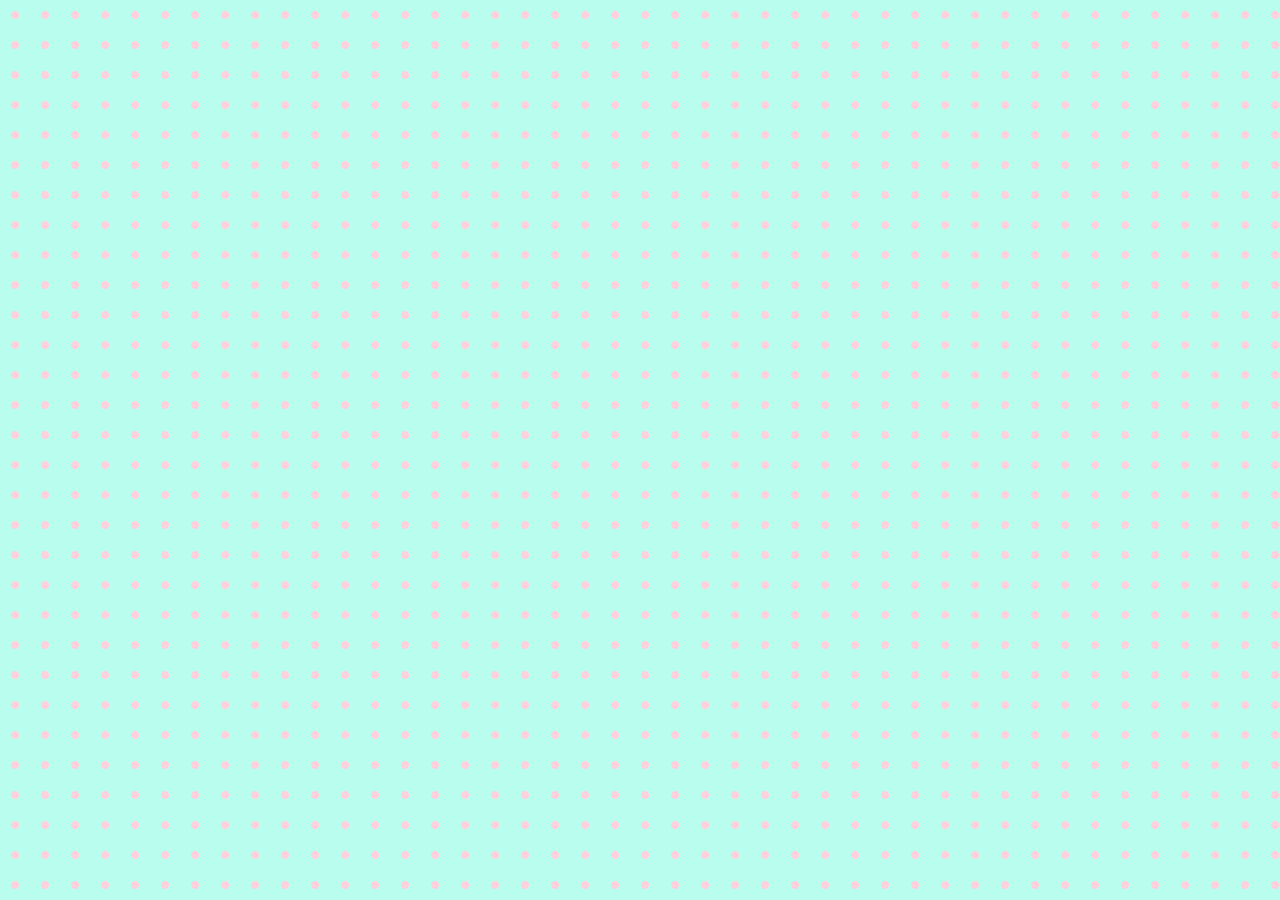
==== contactos.html @ 98c74bb3 "nosotros" ====
<!DOCTYPE html>
<html lang="en">
<head>
    <!-- Google tag (gtag.js) -->
<script async src="https://www.googletagmanager.com/gtag/js?id=G-ZCE1CV7KB9"></script>
<script>
  window.dataLayer = window.dataLayer || [];
  function gtag(){dataLayer.push(arguments);}
  gtag('js', new Date());

  gtag('config', 'G-ZCE1CV7KB9');
</script>
<link rel="stylesheet" href="https://cdn.jsdelivr.net/npm/swiper@11/swiper-bundle.min.css" />
    <meta charset="UTF-8">
    <meta name="viewport" content="width=device-width, initial-scale=1.0">
    <title>Bunnies Bakery</title>
        <!-- Google Fonts -->
    <link href="https://fonts.googleapis.com/css2?family=Poppins:wght@300;400;600&display=swap" rel="stylesheet">
    <link rel="stylesheet" href="estilos.css">
    <link rel='stylesheet' href='https://cdn-uicons.flaticon.com/4.0.0/uicons-bold-straight/css/uicons-bold-straight.css'>
    <link rel='stylesheet' href='https://cdn-uicons.flaticon.com/4.0.0/uicons-solid-rounded/css/uicons-solid-rounded.css'>
    <link rel="shortcut icon" href="Img/WhatsApp Image 2026-05-26 at 7.17.47 AM.jpeg" type="image/x-icon">
</head>
<body>
    
</body>
</html>
---- estilos.css ----
:root {
    --blanco: #ffffff;             /* Color de fondo del menú (ahora será blanco sólido) */
    --color-primario: #00bcd4;     /* Color turquesa para el botón de Login y detalles */
    --color-oscuro: #2b2b2b;       /* Color para el texto del menú */
    --color-texto: #555555;        /* Color para el texto del submenú */
    --transicion: all 0.3s ease;   /* Animaciones suaves */
    --sombra: 0 4px 20px rgba(0,0,0,0.08);
}

body {
    background-color: #b9fdee; 
    background-image: radial-gradient(#FFD1DC 20%, transparent 20%),
                      radial-gradient(#FFD1DC 20%, transparent 20%);
    background-size: 30px 30px; 
    font-family: 'Segoe UI', Tahoma, Geneva, Verdana, sans-serif;
    margin: 0;
    padding: 20px;
    color: #333;
    }

/* Contenedor centrado */
.container {
    width: 90%;
    max-width: 1200px; /* Ancho máximo */
    margin: 0 auto; /* Centrar */
}

/* --- 2. HEADER Y LOGO --- */
header {
    background: var(--blanco); /* Fondo blanco */
    padding: 15px 0;
    box-shadow: 0 2px 15px rgba(0,0,0,0.05); /* Sombra ligera */
    position: sticky; /* Se queda fijo arriba */
    top: 0;
    z-index: 1000; /* Siempre encima */
}

/* Alinea logo y menú */
header .container {
    display: flex;
    justify-content: space-between;
    align-items: center;
}

/* CONFIGURACIÓN DEL LOGO */
.logo img {
    height: 55px; /* Tamaño del logo */
    width: auto;
    display: block;
}

/* --- 3. NAVEGACIÓN Y MENÚ --- */
.nav-menu {
    display: flex; /* Menú en fila */
    list-style: none; /* Quita viñetas */
    align-items: center;
}

/* Separación entre opciones */
.nav-menu > li {
    margin-left: 25px;
    position: relative; /* Necesario para submenú */
}

/* Estilo de enlaces */
.nav-menu a {
    text-decoration: none;
    color: var(--color-oscuro);
    font-weight: 500;
    padding: 10px 0;
    transition: var(--transicion);
    display: block;

    /* Permite alinear iconos con texto */
    display: inline-flex; 
    align-items: center; 
    gap: 8px; 
    text-decoration: none; 
    color: inherit;
}

/* Línea animada debajo del menú */
.nav-menu > li > a::after {
    content: '';
    position: absolute;
    width: 0; /* Empieza invisible */
    height: 2px;
    bottom: 0;
    left: 0;
    background-color: var(--color-primario);
    transition: var(--transicion);
}

/* Cuando pasas el mouse aparece la línea */
.nav-menu > li:hover > a::after {
    width: 100%;
}

/* Cambio de color al pasar el mouse */
.nav-menu a:hover {
    color: var(--color-primario);
}

/* --- 4. SUBMENÚ DESPLEGABLE --- */
.dropdown-content {
    position: absolute;
    top: 120%; /* Debajo del menú */
    left: -20px;
    background: var(--blanco);
    min-width: 220px;
    padding: 15px 0;
    list-style: none;
    border-radius: 12px; /* Bordes redondeados */
    box-shadow: var(--sombra);

    /* Oculto por defecto */
    opacity: 0;
    visibility: hidden;
    transform: translateY(20px); /* Baja un poco */
    transition: var(--transicion);
}

/* Mostrar el submenú al pasar el mouse */
.dropdown:hover .dropdown-content {
    opacity: 1;
    visibility: visible;
    transform: translateY(0);
}

/* Estilo de opciones del submenú */
.dropdown-content li a {
    padding: 12px 25px;
    font-size: 0.9rem;
    color: var(--color-texto);
    font-weight: 400;
}

/* Hover en submenú */
.dropdown-content li a:hover {
    background-color: #f8faff;
    color: var(--color-primario);
    padding-left: 30px; /* Se mueve a la derecha */
}

/* Botón Login resaltado */
.btn-login {
    background-color: var(--color-primario);
    color: var(--blanco) !important;
    padding: 10px 25px !important;
    border-radius: 50px; /* Forma redonda */
    box-shadow: 0 4px 15px rgba(0, 123, 255, 0.3);
}

/* Efecto hover del botón */
.btn-login:hover {
    transform: translateY(-2px); /* Se levanta */
    box-shadow: 0 6px 20px rgba(0, 123, 255, 0.4);
}

/* --- 5. RESPONSIVE --- */
@media (max-width: 850px) {

    /* Header en columna */
    header .container {
        flex-direction: column;
        gap: 20px;
    }

    /* Menú se adapta */
    .nav-menu {
        flex-wrap: wrap;
        justify-content: center;
    }

    .nav-menu li {
        margin: 5px 15px;
    }

    /* Submenú en móvil */
    .dropdown-content {
        position: static; /* Ya no flotante */
        box-shadow: none;
        opacity: 1;
        visibility: visible;
        transform: none;
        display: none; /* Oculto */
        background: #f1f1f1;
    }

    /* Mostrar al hacer hover */
    .dropdown:hover .dropdown-content {
        display: block;
    }
}

/* --- 6. FOOTER 3 COLUMNAS --- */
footer {
    background: #111;
    color: #fff;
    padding: 60px 0 30px;
    margin-top: auto; /* Empuja el footer abajo */
}

/* Grid para dividir en columnas */
.footer-grid {
    display: grid;
    grid-template-columns: repeat(auto-fit, minmax(250px, 1fr)); /* Responsive */
    gap: 40px;
    margin-bottom: 40px;
}

/* Títulos del footer */
.footer-col h4 {
    color: var(--color-primario);
    margin-bottom: 25px;
    font-size: 1.1rem;
    text-transform: uppercase;
    letter-spacing: 1px;
}

/* Texto del footer */
.footer-col p, .footer-col li {
    color: #999;
    font-size: 0.95rem;
    margin-bottom: 12px;
}

/* Quita viñetas */
.footer-col ul { 
    list-style: none; 
}

/* Enlaces del footer */
.footer-col a {
    color: #999;
    text-decoration: none;
    transition: var(--transicion);
}

/* Hover enlaces */
.footer-col a:hover {
    color: var(--blanco);
}

/* Parte inferior del footer */
.footer-bottom {
    text-align: center;
    border-top: 1px solid #222;
    padding-top: 25px;
    color: #555;
    font-size: 0.85rem;
}
 /* ESTILOS CSS PARA ESTA SECCIÓN (Agrégalos a tu bloque <style>) */

    .seccion-info {
        padding: 40px 0;
    }

    .titulo-seccion {
        margin-bottom: 25px;
        color: var(--color-oscuro);
        border-left: 5px solid var(--color-primario);
        padding-left: 15px;
    }

    /* Contenedores Flexbox */
    .contenedor-dos, .contenedor-tres {
        display: flex;
        gap: 20px;
        flex-wrap: wrap; /* Para que sea responsivo */
        margin-bottom: 50px;
    }

    /* Estilo base de los cuadros */
    .cuadro {
        background: var(--blanco);
        border-radius: 12px;
        padding: 20px;
        box-shadow: 0 4px 15px rgba(0,0,0,0.05);
        transition: transform 0.3s ease;
    }

    .cuadro:hover {
        transform: translateY(-5px);
    }

    /* Tamaños específicos */
    .cuadro-grande {
        flex: 1 1 calc(50% - 20px); /* 2 cuadros por fila */
        min-width: 300px;
    }

    .cuadro-pequeno {
        flex: 1 1 calc(33.33% - 20px); /* 3 cuadros por fila */
        min-width: 250px;
        border-top: 3px solid var(--color-primario);
        align-items: center;
    }
.imagen-placeholder {
    width: 100%;
    height: auto;       /* Ya no obligamos a que mida 200px */
    overflow: hidden;
    border-radius: 8px;
    margin-bottom: 15px;
}

.imagen-placeholder img {
    width: 100%;        /* Ocupa todo el ancho disponible */
    height: auto;       /* Mantiene su proporción natural */
    display: block;
}
  
    /* Elementos internos 
    .imagen-placeholder {
        background: #eee;
        height: 150px;
        display: flex;
        align-items: center;
        justify-content: center;
        border-radius: 8px;
        margin-bottom: 15px;
        color: #888;
    }*/

    .leer-mas {
        display: inline-block;
        margin-top: 15px;
        color: var(--color-primario);
        text-decoration: none;
        font-weight: 600;
        font-size: 0.9rem;
    }
    /* Contenedor universal para fotos y videos */
.media-container {
    width: 100%;
    height: 180px;         /* Altura fija para que los 3 cuadros estén parejos */
    background-color: #1a1a1a; /* Fondo oscuro para resaltar el contenido */
    display: flex;
    align-items: center;
    justify-content: center;
    border-radius: 8px;
    margin-bottom: 12px;
    overflow: hidden;
}

/* Ajuste para que se vea TODO (Imagen) */
.media-container img {
    max-width: 100%;
    max-height: 100%;
    object-fit: contain;   /* ESTA ES LA CLAVE: No corta nada */
}

/* Ajuste para que se vea TODO (Video) */
.media-container video {
    width: 100%;
    height: 100%;
    object-fit: contain;   /* ESTA ES LA CLAVE: Muestra el video completo */
    outline: none;
}
/* --- ESTILOS DEL BANNER --- */
.mainBanner {
    width: 100%;
    height: 450px; /* Altura ideal tipo e-commerce */
    position: relative;
}

.mainBanner .swiper-slide {
    position: relative;
    overflow: hidden;
}

.mainBanner img {
    width: 100%;
    height: 100%;
    object-fit: cover; /* Ajuste perfecto de la imagen */
    object-position: center;
}

/* Capa de contenido sobre la imagen */
.banner-content {
    position: absolute;
    top: 0;
    left: 0;
    width: 100%;
    height: 100%;
    display: flex;
    align-items: center; /* Centrado vertical */
    padding-left: 10%; /* Alineado a la izquierda como ML */
    background: linear-gradient(to right, rgba(0,0,0,0.4), transparent); /* Degradado para legibilidad */
}

.text-box {
    color: white;
    max-width: 500px;
}

.text-box span {
    font-size: 0.9rem;
    font-weight: 600;
    letter-spacing: 2px;
    color: var(--color-primario);
}

.text-box h1 {
    font-size: 3rem;
    margin: 10px 0 20px;
    line-height: 1.1;
}

.btn-comprar {
    padding: 12px 30px;
    background: var(--color-primario);
    border: none;
    color: white;
    font-weight: 600;
    border-radius: 5px;
    cursor: pointer;
    transition: transform 0.3s;
}

.btn-comprar:hover {
    transform: scale(1.05);
}

/* --- RESPONSIVE --- */
@media (max-width: 768px) {
    .mainBanner { height: 300px; }
    .text-box h1 { font-size: 1.8rem; }
    .banner-content { padding-left: 5%; }
}
/* --- ESTILOS DEL BANNER --- */
.mainBanner {
    width: 100%;
    height: 450px;
    position: relative;
}

/* Hace que todo el slide sea clickable */
.banner-link {
    text-decoration: none;
    display: block;
    width: 100%;
    height: 100%;
    position: relative;
}

.mainBanner .swiper-slide {
    position: relative;
    overflow: hidden;
}

.mainBanner img {
    width: 100%;
    height: 100%;
    object-fit: cover;
    object-position: center;
    transition: transform 0.5s ease; /* Efecto zoom opcional */
}

/* Zoom suave al pasar el mouse por el banner */
.banner-link:hover img {
    transform: scale(1.05);
}

/* Capa de contenido: Alineada ABAJO a la IZQUIERDA */
.banner-content {
    position: absolute;
    top: 0;
    left: 0;
    width: 100%;
    height: 100%;
    display: flex;
    align-items: flex-end; /* Mueve el texto al fondo */
    justify-content: flex-start; /* Mueve el texto a la izquierda */
    padding: 40px 5%; /* Espacio desde los bordes */
    /* Degradado oscuro desde abajo para que el texto blanco se lea perfecto */
    background: linear-gradient(to top, rgba(0,0,0,0.7) 0%, transparent 40%);
    box-sizing: border-box;
}

.text-box {
    color: white;
    max-width: 80%;
}

.text-box h1 {
    font-size: 2.5rem;
    margin: 0;
    line-height: 1.2;
    font-weight: 600;
    /* Sombra de apoyo */
    text-shadow: 2px 2px 10px rgba(0,0,0,0.5);
}

/* --- RESPONSIVE --- */
@media (max-width: 768px) {
    .mainBanner { height: 300px; }
    .text-box h1 { font-size: 1.5rem; }
    .banner-content { padding: 20px 5%; }
}

.btn-whatsapp {
    position: fixed;
    bottom: 20px;
    right: 20px;
    background-color: #25d366;
    color: white;
    padding: 15px 20px;
    border-radius: 30px;
    text-decoration: none;
    font-weight: bold;
    box-shadow: 0px 4px 10px rgba(0,0,0,0.3);
    z-index: 1000;
    display: flex;
    align-items: center;
}
.btn-whatsapp:hover {
    background-color: #128c7e;
}
html {
    scroll-behavior: smooth; /* Hace que el movimiento sea fluido y no de golpe */
}

/* Aplica esto a tus secciones para que el menú fijo no tape el contenido */
section {
    scroll-margin-top: 90px; /* Ajusta este número según la altura real de tu header */
}
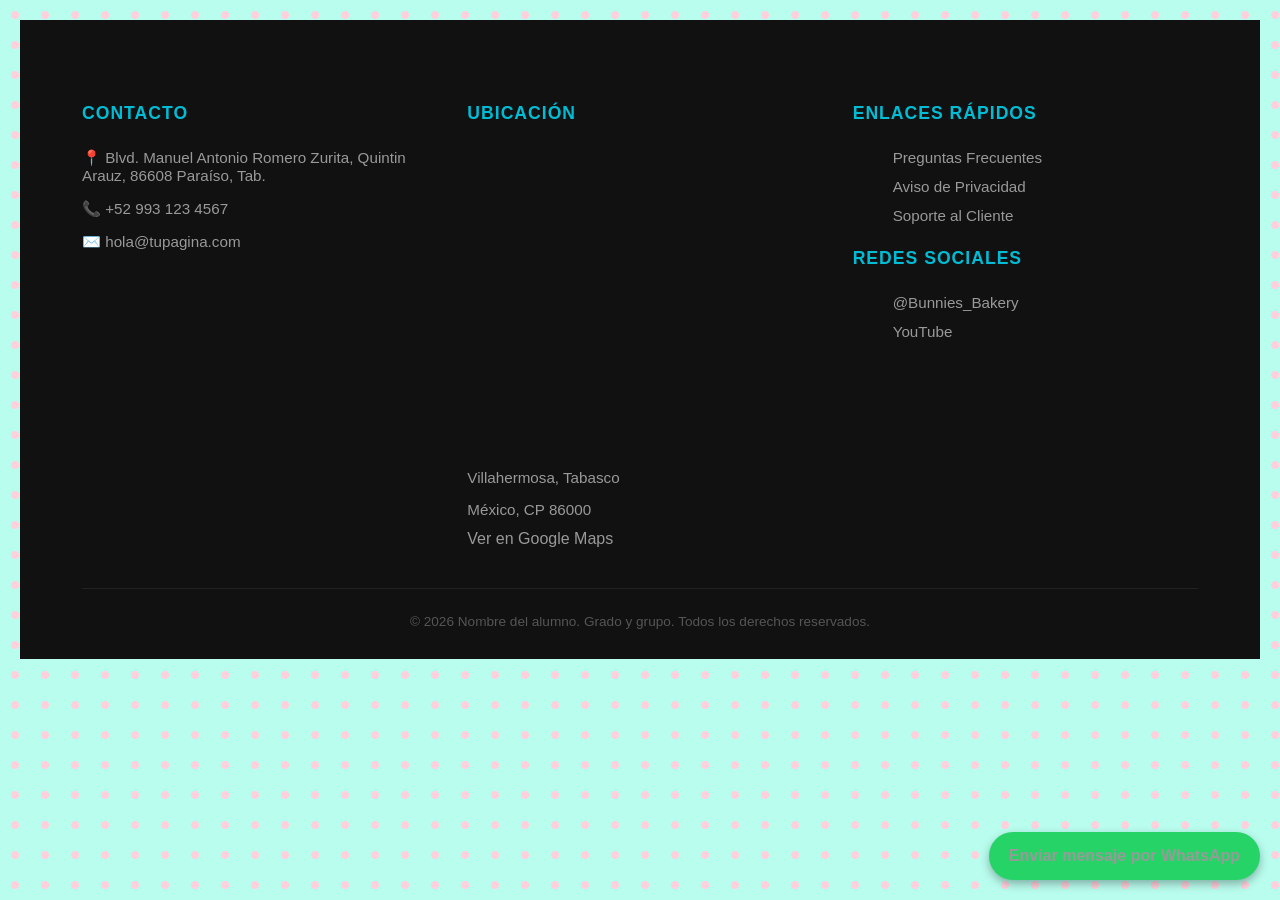
==== commit 46ad48d0: "cosas" ====
--- a/contactos.html
+++ b/contactos.html
@@ -23,5 +23,50 @@
 </head>
 <body>
     
+
+       <footer>
+        <div class="container">
+            <div class="footer-grid">
+                <div class="footer-col">
+                    <h4>Contacto</h4>
+                    <p>📍 Blvd. Manuel Antonio Romero Zurita, Quintin Arauz, 86608 Paraíso, Tab.</p>
+                    <p>📞 +52 993 123 4567</p>
+                    <p>✉️ hola@tupagina.com</p>
+    <a href="https://wa.me/5210000000000?text=Hola,%20me%20gustaría%20recibir%20información%20sobre%20sus%20productos%20o%20servicios." class="btn-whatsapp" target="_blank">
+    Enviar mensaje por WhatsApp
+</a>                    
+                </div>
+                <div class="footer-col">
+                    <h4>Ubicación</h4>
+<iframe src="https://www.google.com/maps/embed?pb=!1m18!1m12!1m3!1d2081.1710682395706!2d-93.21986912402592!3d18.391844035815073!2m3!1f0!2f0!3f0!3m2!1i1024!2i768!4f13.1!3m3!1m2!1s0x85ee8cd7cc8ce477%3A0xe16984e99de48f21!2sPreparatoria%20Augusto%20Hern%C3%A1ndez%20Oliv%C3%A9!5e1!3m2!1ses-419!2smx!4v1779323885756!5m2!1ses-419!2smx" width="300" height="300" style="border:0;" allowfullscreen="" loading="lazy" referrerpolicy="no-referrer-when-downgrade"></iframe>
+                    <p>Villahermosa, Tabasco</p>
+                    <p>México, CP 86000</p>
+                    <a href="#">Ver en Google Maps</a>
+                </div>
+                <div class="footer-col">
+                    <h4>Enlaces Rápidos</h4>
+                    <ul>
+                        <li><a href="#">Preguntas Frecuentes</a></li>
+                        <li><a href="#">Aviso de Privacidad</a></li>
+                        <li><a href="#">Soporte al Cliente</a></li>
+                    </ul>
+                                   <div class="footer-col">
+                    <h4>Redes Sociales</h4>
+                    <ul>
+                                            <li><a href="https://www.instagram.com/bunnies__bakery?utm_source=ig_web_button_share_sheet&igsh=ZDNlZDc0MzIxNw=="><i class="fi fi-brands-instagram"></i>@Bunnies_Bakery</a></li>
+<li><a href="https://youtu.be/ZyW66f4XIy8?si=Dn3nw-MvYvYW6rIR">YouTube</a></li>
+                    </ul>
+                </div>
+                </div>
+            </div>
+            <div class="footer-bottom">
+                &copy; 2026 Nombre del alumno. Grado y grupo. Todos los derechos reservados.
+            </div>
+        </div>
+    </footer>
+
+
+<script src="https://cdn.jsdelivr.net/npm/swiper@11/swiper-bundle.min.js"></script>
+<script src="banner.js"></script>
 </body>
 </html>
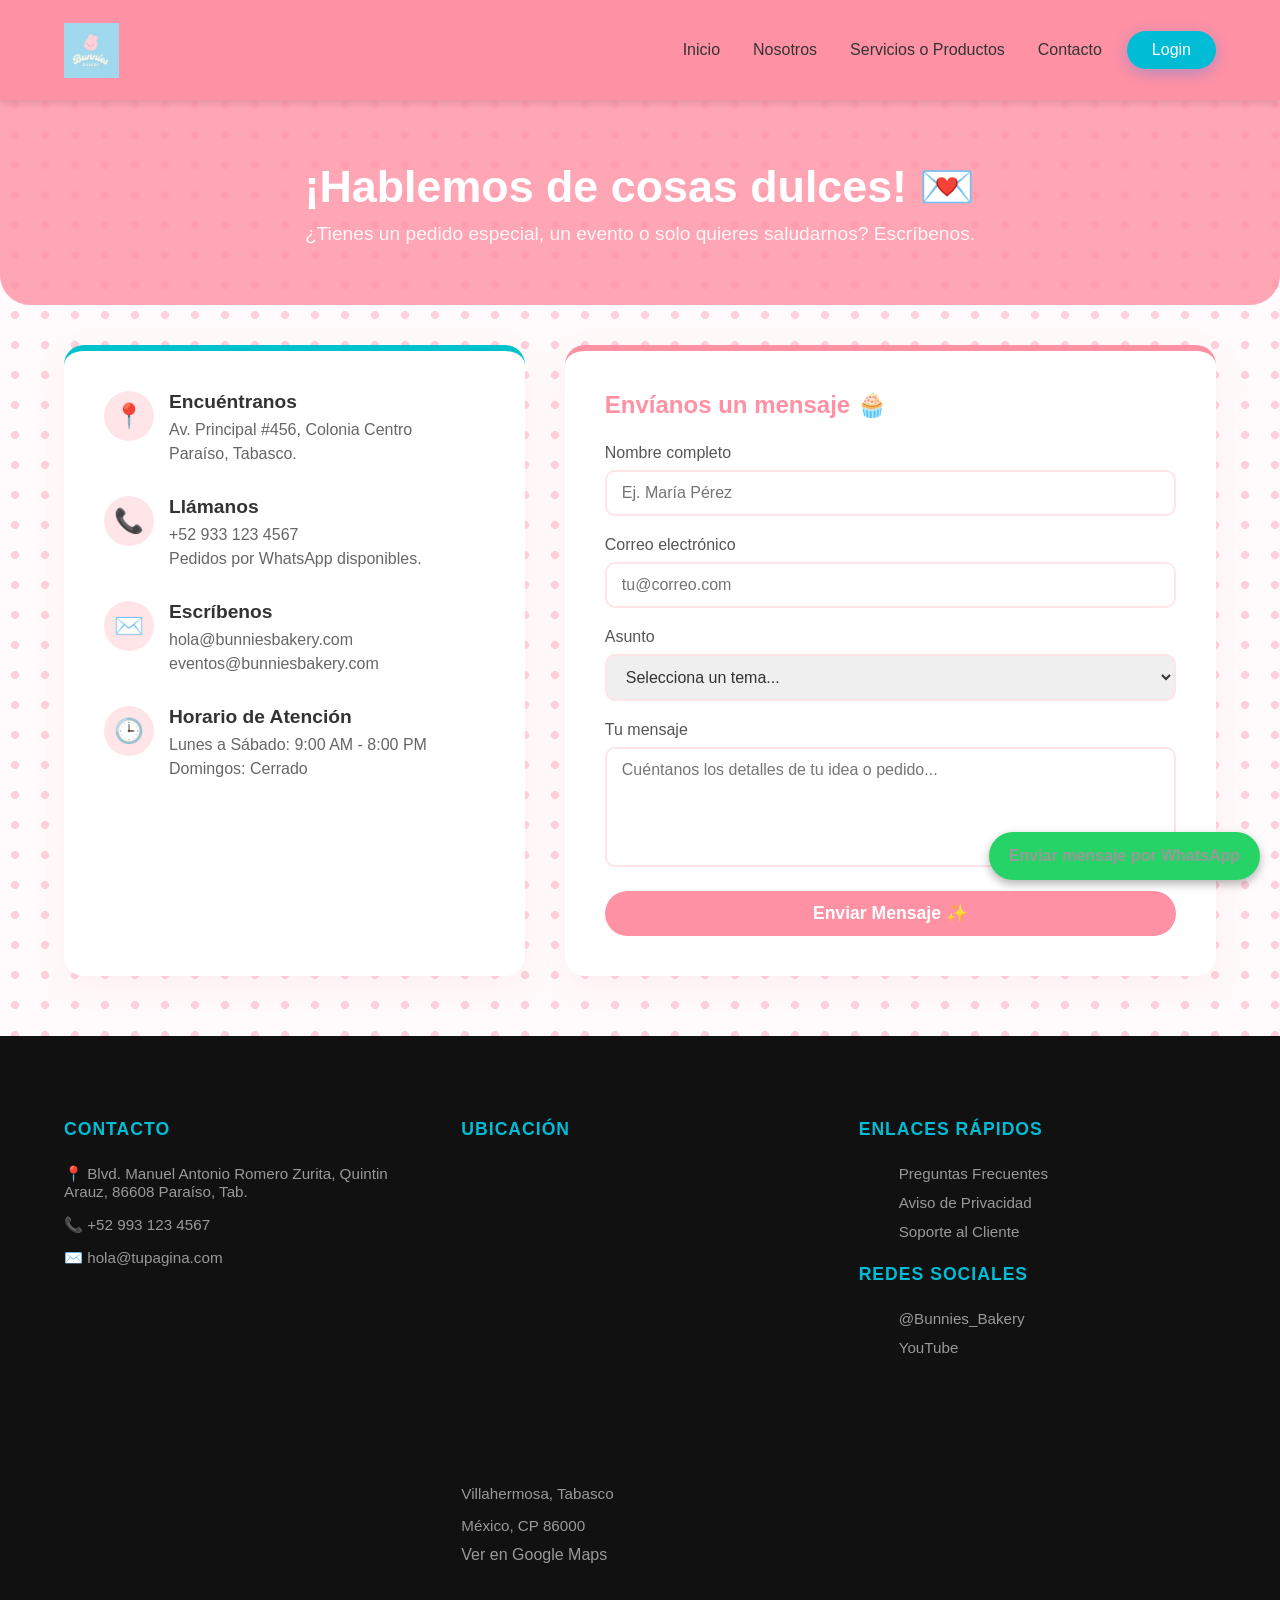
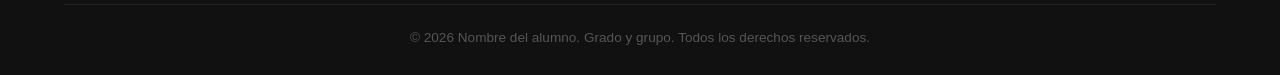
==== commit 80e38544: "contactos" ====
--- a/contactos.html
+++ b/contactos.html
@@ -1,16 +1,10 @@
 <!DOCTYPE html>
-<html lang="en">
+<html lang="es">
 <head>
-    <!-- Google tag (gtag.js) -->
-<script async src="https://www.googletagmanager.com/gtag/js?id=G-ZCE1CV7KB9"></script>
-<script>
-  window.dataLayer = window.dataLayer || [];
-  function gtag(){dataLayer.push(arguments);}
-  gtag('js', new Date());
-
-  gtag('config', 'G-ZCE1CV7KB9');
-</script>
-<link rel="stylesheet" href="https://cdn.jsdelivr.net/npm/swiper@11/swiper-bundle.min.css" />
+    <meta charset="UTF-8">
+    <meta name="viewport" content="width=device-width, initial-scale=1.0">
+    <title>Contacto | Bunnies Bakery</title>
+    <link rel="stylesheet" href="https://cdn.jsdelivr.net/npm/swiper@11/swiper-bundle.min.css" />
     <meta charset="UTF-8">
     <meta name="viewport" content="width=device-width, initial-scale=1.0">
     <title>Bunnies Bakery</title>
@@ -21,8 +15,400 @@
     <link rel='stylesheet' href='https://cdn-uicons.flaticon.com/4.0.0/uicons-solid-rounded/css/uicons-solid-rounded.css'>
     <link rel="shortcut icon" href="Img/WhatsApp Image 2026-05-26 at 7.17.47 AM.jpeg" type="image/x-icon">
 </head>
+    <style>
+        /* ESTILOS GLOBALES (Mismos de tu diseño) */
+        body {
+            font-family: 'Segoe UI', Tahoma, Geneva, Verdana, sans-serif;
+            margin: 0;
+            padding: 0;
+            background-color: #fffafb; /* Fondo rosa ultra claro */
+            color: #333;
+        }
+
+        .container {
+            width: 90%;
+            max-width: 1200px;
+            margin: 0 auto;
+        }
+
+        /* NAVEGACIÓN */
+        header {
+            background-color: #ff91a4; /* Rosa característico */
+            padding: 15px 0;
+            box-shadow: 0 4px 6px rgba(0,0,0,0.1);
+            position: sticky;
+            top: 0;
+            z-index: 100;
+        }
+
+        .nav-container {
+            display: flex;
+            justify-content: space-between;
+            align-items: center;
+        }
+
+        .logo {
+            color: white;
+            font-size: 1.8rem;
+            font-weight: bold;
+            text-decoration: none;
+            display: flex;
+            align-items: center;
+            gap: 10px;
+        }
+
+        .nav-links {
+            list-style: none;
+            display: flex;
+            gap: 25px;
+            margin: 0;
+            padding: 0;
+        }
+
+        .nav-links a {
+            color: white;
+            text-decoration: none;
+            font-weight: 500;
+            font-size: 1.1rem;
+            transition: color 0.3s;
+        }
+
+        .nav-links a:hover {
+            color: #ffe4e8;
+        }
+
+        /* SECCIÓN HERO DE CONTACTO */
+        .hero-contacto {
+            background: linear-gradient(rgba(255, 145, 164, 0.8), rgba(255, 145, 164, 0.8)), url('https://images.unsplash.com/photo-1557308536-ee471ef2c390?auto=format&fit=crop&w=1200&q=80') center/cover;
+            color: white;
+            text-align: center;
+            padding: 60px 20px;
+            margin-bottom: 40px;
+            border-bottom-left-radius: 30px;
+            border-bottom-right-radius: 30px;
+        }
+
+        .hero-contacto h1 {
+            font-size: 2.8rem;
+            margin: 0 0 10px 0;
+        }
+
+        .hero-contacto p {
+            font-size: 1.2rem;
+            margin: 0;
+            opacity: 0.9;
+        }
+
+        /* CONTENEDOR PRINCIPAL DIVIDIDO */
+        .contacto-grid {
+            display: flex;
+            flex-wrap: wrap;
+            gap: 40px;
+            margin-bottom: 60px;
+        }
+
+        /* TARJETA DE INFORMACIÓN */
+        .info-card {
+            flex: 1;
+            min-width: 300px;
+            background: #fff;
+            padding: 40px;
+            border-radius: 20px;
+            box-shadow: 0 10px 30px rgba(255, 145, 164, 0.1);
+            border-top: 6px solid #00c2cb; /* Azul cyan que usas */
+        }
+
+        .info-item {
+            display: flex;
+            align-items: flex-start;
+            gap: 15px;
+            margin-bottom: 30px;
+        }
+
+        .info-icono {
+            background: #ffe4e8;
+            color: #ff91a4;
+            width: 50px;
+            height: 50px;
+            border-radius: 50%;
+            display: flex;
+            align-items: center;
+            justify-content: center;
+            font-size: 1.5rem;
+            flex-shrink: 0;
+        }
+
+        .info-texto h3 {
+            margin: 0 0 5px 0;
+            color: #333;
+            font-size: 1.2rem;
+        }
+
+        .info-texto p {
+            margin: 0;
+            color: #666;
+            line-height: 1.5;
+        }
+
+        /* TARJETA DEL FORMULARIO */
+        .form-card {
+            flex: 1.5;
+            min-width: 300px;
+            background: #fff;
+            padding: 40px;
+            border-radius: 20px;
+            box-shadow: 0 10px 30px rgba(255, 145, 164, 0.1);
+            border-top: 6px solid #ff91a4;
+        }
+
+        .form-card h2 {
+            margin-top: 0;
+            color: #ff91a4;
+            margin-bottom: 25px;
+        }
+
+        .form-group {
+            margin-bottom: 20px;
+        }
+
+        .form-group label {
+            display: block;
+            margin-bottom: 8px;
+            color: #555;
+            font-weight: 500;
+        }
+
+        .form-input {
+            width: 100%;
+            padding: 12px 15px;
+            border: 2px solid #ffe4e8;
+            border-radius: 10px;
+            font-family: inherit;
+            font-size: 1rem;
+            color: #333;
+            box-sizing: border-box;
+            transition: all 0.3s;
+        }
+
+        .form-input:focus {
+            outline: none;
+            border-color: #ff91a4;
+            box-shadow: 0 0 8px rgba(255, 145, 164, 0.3);
+        }
+
+        textarea.form-input {
+            resize: vertical;
+            min-height: 120px;
+        }
+
+        /* BOTÓN REUTILIZADO */
+        .btn-comprar {
+            display: inline-block;
+            background-color: #ff91a4;
+            color: white;
+            text-decoration: none;
+            padding: 12px 25px;
+            border-radius: 25px;
+            font-weight: bold;
+            border: none;
+            cursor: pointer;
+            width: 100%;
+            font-size: 1.1rem;
+            transition: background 0.3s, transform 0.2s;
+        }
+
+        .btn-comprar:hover {
+            background-color: #e07a8c;
+            transform: translateY(-2px);
+        }
+
+        /* MODAL DE ÉXITO (Oculto por defecto) */
+        #modal-exito {
+            position: fixed;
+            top: 0;
+            left: 0;
+            width: 100%;
+            height: 100vh;
+            background: rgba(0,0,0,0.5);
+            display: flex;
+            align-items: center;
+            justify-content: center;
+            z-index: 1000;
+            opacity: 0;
+            pointer-events: none;
+            transition: opacity 0.3s ease;
+        }
+
+        .modal-content {
+            background: white;
+            padding: 40px;
+            border-radius: 20px;
+            text-align: center;
+            max-width: 400px;
+            width: 90%;
+            transform: translateY(-20px);
+            transition: transform 0.3s ease;
+            box-shadow: 0 15px 40px rgba(0,0,0,0.2);
+        }
+
+        .modal-icono {
+            font-size: 4rem;
+            margin-bottom: 15px;
+        }
+    </style>
+</head>
 <body>
-    
+
+    <!-- CABECERA -->
+   <header>
+        <div class="container">
+            <div class="logo">
+                <!-- COLOCA TU LOGO AQUÍ -->
+                <a href="index.html">
+                    <img src="Img/WhatsApp Image 2026-05-26 at 7.17.47 AM.jpeg"  alt="Coloca tu logo aquí">
+                </a>
+            </div>
+
+            <nav>
+                <ul class="nav-menu">
+                    <li><a href="index.html"><i class="fi fi-sr-home"></i>Inicio</a></li>
+                    
+                    <li class="dropdown">
+                        <a href="nosotros.html"></i><i class="fi fi-sr-cupcake"></i></i>Nosotros</a>
+
+                    </li>
+                   
+
+                    <li><a href="servicios.html"><i class="fi fi-sr-croissant"></i>Servicios o Productos</a></li>
+                    <li><a href="contactos.html"><i class="fi fi-sr-phone-call"></i>Contacto</a></li>
+                    <li><a href="login.html" class="btn-login">Login</a></li>
+                </ul>
+            </nav>
+        </div>
+    </header>
+
+    <!-- HERO SECTION -->
+    <div class="hero-contacto">
+        <div class="container">
+            <h1>¡Hablemos de cosas dulces! 💌</h1>
+            <p>¿Tienes un pedido especial, un evento o solo quieres saludarnos? Escríbenos.</p>
+        </div>
+    </div>
+
+    <!-- CONTENIDO PRINCIPAL -->
+    <main class="container">
+        <div class="contacto-grid">
+            
+            <!-- INFORMACIÓN DE CONTACTO -->
+            <div class="info-card">
+                <div class="info-item">
+                    <div class="info-icono">📍</div>
+                    <div class="info-texto">
+                        <h3>Encuéntranos</h3>
+                        <p>Av. Principal #456, Colonia Centro<br>Paraíso, Tabasco.</p>
+                    </div>
+                </div>
+
+                <div class="info-item">
+                    <div class="info-icono">📞</div>
+                    <div class="info-texto">
+                        <h3>Llámanos</h3>
+                        <p>+52 933 123 4567<br>Pedidos por WhatsApp disponibles.</p>
+                    </div>
+                </div>
+
+                <div class="info-item">
+                    <div class="info-icono">✉️</div>
+                    <div class="info-texto">
+                        <h3>Escríbenos</h3>
+                        <p>hola@bunniesbakery.com<br>eventos@bunniesbakery.com</p>
+                    </div>
+                </div>
+
+                <div class="info-item">
+                    <div class="info-icono">🕒</div>
+                    <div class="info-texto">
+                        <h3>Horario de Atención</h3>
+                        <p>Lunes a Sábado: 9:00 AM - 8:00 PM<br>Domingos: Cerrado</p>
+                    </div>
+                </div>
+            </div>
+
+            <!-- FORMULARIO DE CONTACTO -->
+            <div class="form-card">
+                <h2>Envíanos un mensaje 🧁</h2>
+                <form id="formulario-contacto" onsubmit="enviarMensaje(event)">
+                    <div class="form-group">
+                        <label for="nombre">Nombre completo</label>
+                        <input type="text" id="nombre" class="form-input" placeholder="Ej. María Pérez" required>
+                    </div>
+                    
+                    <div class="form-group">
+                        <label for="correo">Correo electrónico</label>
+                        <input type="email" id="correo" class="form-input" placeholder="tu@correo.com" required>
+                    </div>
+
+                    <div class="form-group">
+                        <label for="asunto">Asunto</label>
+                        <select id="asunto" class="form-input" required>
+                            <option value="" disabled selected>Selecciona un tema...</option>
+                            <option value="pedido">Pedido especial</option>
+                            <option value="evento">Cotización para evento</option>
+                            <option value="duda">Duda sobre menú</option>
+                            <option value="otro">Otro</option>
+                        </select>
+                    </div>
+
+                    <div class="form-group">
+                        <label for="mensaje">Tu mensaje</label>
+                        <textarea id="mensaje" class="form-input" placeholder="Cuéntanos los detalles de tu idea o pedido..." required></textarea>
+                    </div>
+
+                    <button type="submit" class="btn-comprar">Enviar Mensaje ✨</button>
+                </form>
+            </div>
+
+        </div>
+    </main>
+
+    <!-- VENTANA EMERGENTE (MODAL) DE ÉXITO -->
+    <div id="modal-exito">
+        <div class="modal-content" id="modal-caja">
+            <div class="modal-icono">🐰🎉</div>
+            <h2 style="color: #00c2cb; margin-top: 0;">¡Mensaje Enviado!</h2>
+            <p style="color: #666; margin-bottom: 25px;">Hemos recibido tu mensaje correctamente. Nuestro equipo revisará los detalles y te responderemos lo más pronto posible.</p>
+            <button onclick="cerrarModal()" class="btn-comprar" style="width: auto; padding: 10px 30px;">Cerrar</button>
+        </div>
+    </div>
+
+    <!-- SCRIPT DE LA FUNCIÓN ESPECIAL -->
+    <script>
+        function enviarMensaje(event) {
+            // Evita que la página se recargue al presionar enviar
+            event.preventDefault();
+
+            // Muestra la ventana emergente bonita
+            const modal = document.getElementById('modal-exito');
+            const caja = document.getElementById('modal-caja');
+            
+            modal.style.opacity = '1';
+            modal.style.pointerEvents = 'auto';
+            caja.style.transform = 'translateY(0)';
+
+            // Limpia el formulario automáticamente para que quede como nuevo
+            document.getElementById('formulario-contacto').reset();
+        }
+
+        function cerrarModal() {
+            // Oculta la ventana emergente
+            const modal = document.getElementById('modal-exito');
+            const caja = document.getElementById('modal-caja');
+            
+            modal.style.opacity = '0';
+            modal.style.pointerEvents = 'none';
+            caja.style.transform = 'translateY(-20px)';
+        }
+    </script>
 
        <footer>
         <div class="container">
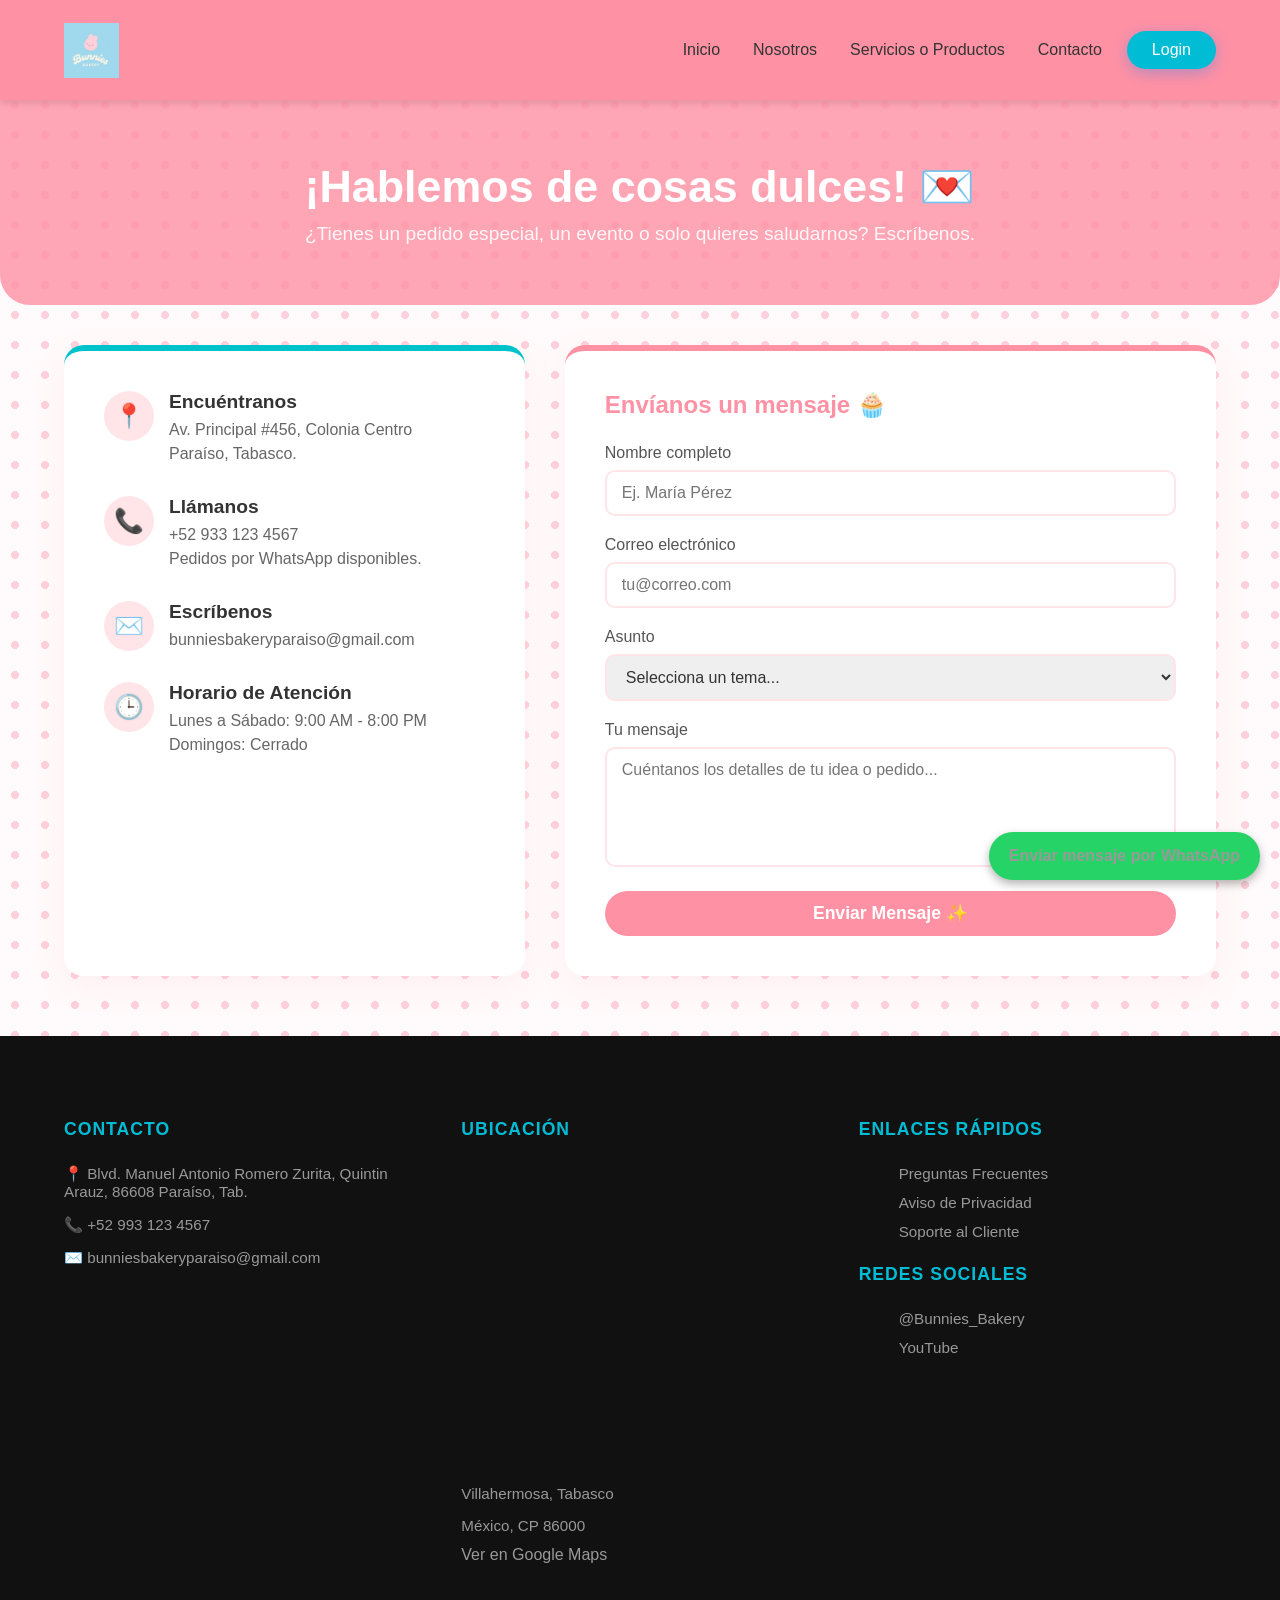
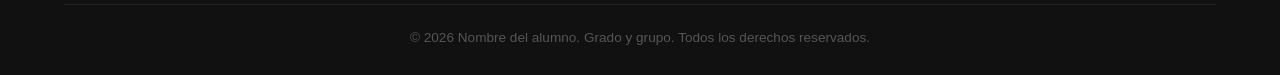
==== commit c3420f84: "actu" ====
--- a/contactos.html
+++ b/contactos.html
@@ -321,7 +321,7 @@
                     <div class="info-icono">✉️</div>
                     <div class="info-texto">
                         <h3>Escríbenos</h3>
-                        <p>hola@bunniesbakery.com<br>eventos@bunniesbakery.com</p>
+                        <p>bunniesbakeryparaiso@gmail.com</p>
                     </div>
                 </div>
 
@@ -417,7 +417,7 @@
                     <h4>Contacto</h4>
                     <p>📍 Blvd. Manuel Antonio Romero Zurita, Quintin Arauz, 86608 Paraíso, Tab.</p>
                     <p>📞 +52 993 123 4567</p>
-                    <p>✉️ hola@tupagina.com</p>
+                    <p>✉️ bunniesbakeryparaiso@gmail.com</p>
     <a href="https://wa.me/5210000000000?text=Hola,%20me%20gustaría%20recibir%20información%20sobre%20sus%20productos%20o%20servicios." class="btn-whatsapp" target="_blank">
     Enviar mensaje por WhatsApp
 </a>                    
@@ -439,8 +439,8 @@
                                    <div class="footer-col">
                     <h4>Redes Sociales</h4>
                     <ul>
-                                            <li><a href="https://www.instagram.com/bunnies__bakery?utm_source=ig_web_button_share_sheet&igsh=ZDNlZDc0MzIxNw=="><i class="fi fi-brands-instagram"></i>@Bunnies_Bakery</a></li>
-<li><a href="https://youtu.be/ZyW66f4XIy8?si=Dn3nw-MvYvYW6rIR">YouTube</a></li>
+<li><a href="https://www.instagram.com/bunnies__bakery?utm_source=ig_web_button_share_sheet&igsh=ZDNlZDc0MzIxNw==" target="_blank"><i class="fi fi-brands-instagram"></i>@Bunnies_Bakery</a></li>
+<li><a href="https://youtu.be/ZyW66f4XIy8?si=Dn3nw-MvYvYW6rIR" target="_blank">YouTube</a></li>
                     </ul>
                 </div>
                 </div>
